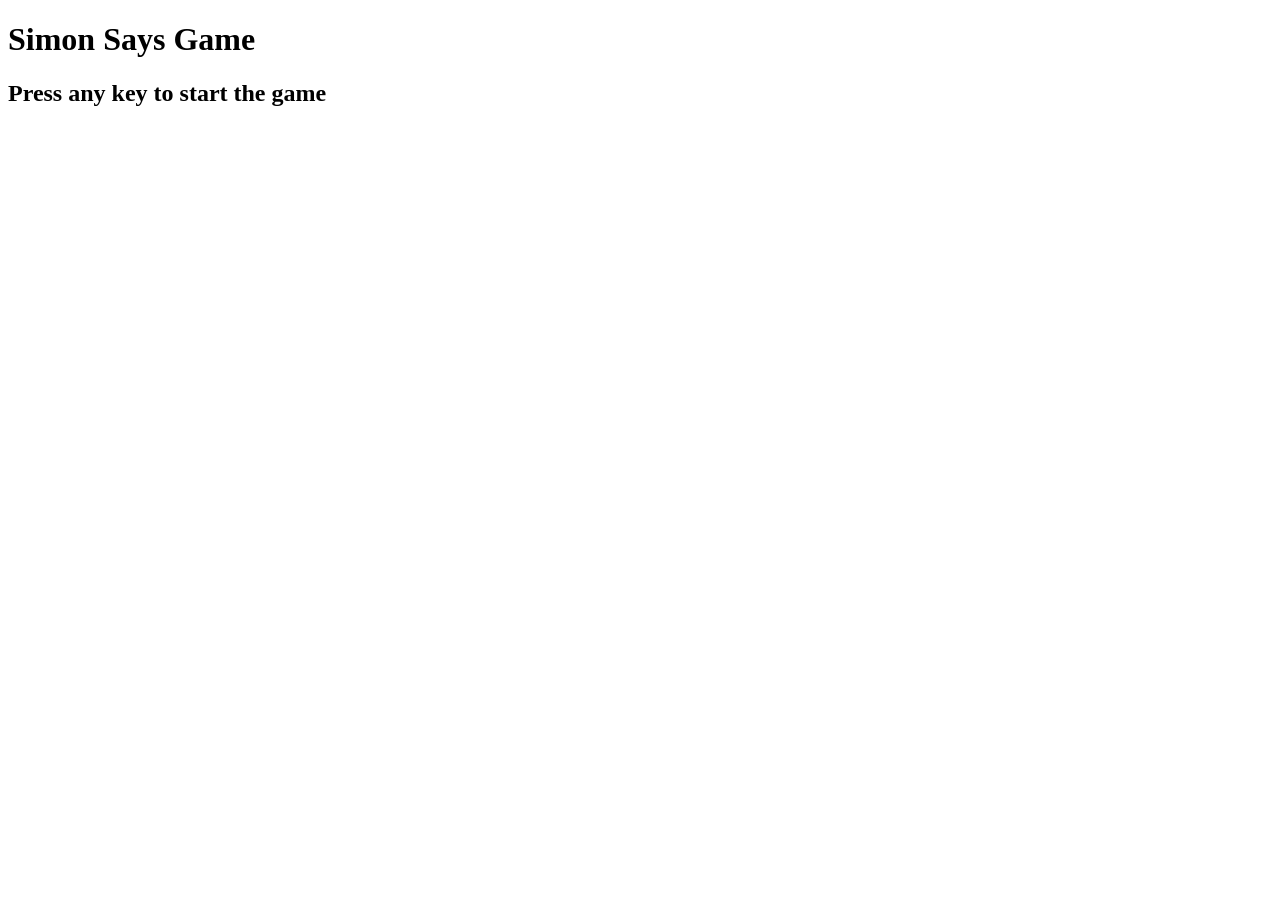
==== simon-game/index.html @ 1f398c9a "Rename index.html to simon-game/index.html" ====
<!DOCTYPE html>
<html lang="en">
<head>
    <meta charset="UTF-8">
    <meta name="viewport" content="width=device-width, initial-scale=1.0">
    <title>Simon Says Game</title>
    <link rel="stylesheet" href="style.css">
</head>
<body>
    <h1>Simon Says Game</h1>
    <h2>Press any key to start the game</h2>
    
    <div class="btn-container">
        <div class="line-one">
            <div class="btn red" type = "button" id="red"></div>
            <div class="btn yellow" type = "button" id="yellow"></div>
        </div>
        <div class="line-one">
            <div class="btn green" type = "button" id="green"></div>
            <div class="btn purple" type = "button" id="purple"></div>
        </div>
        
    </div>
    <script src="app.js"></script>
</body>
</html>
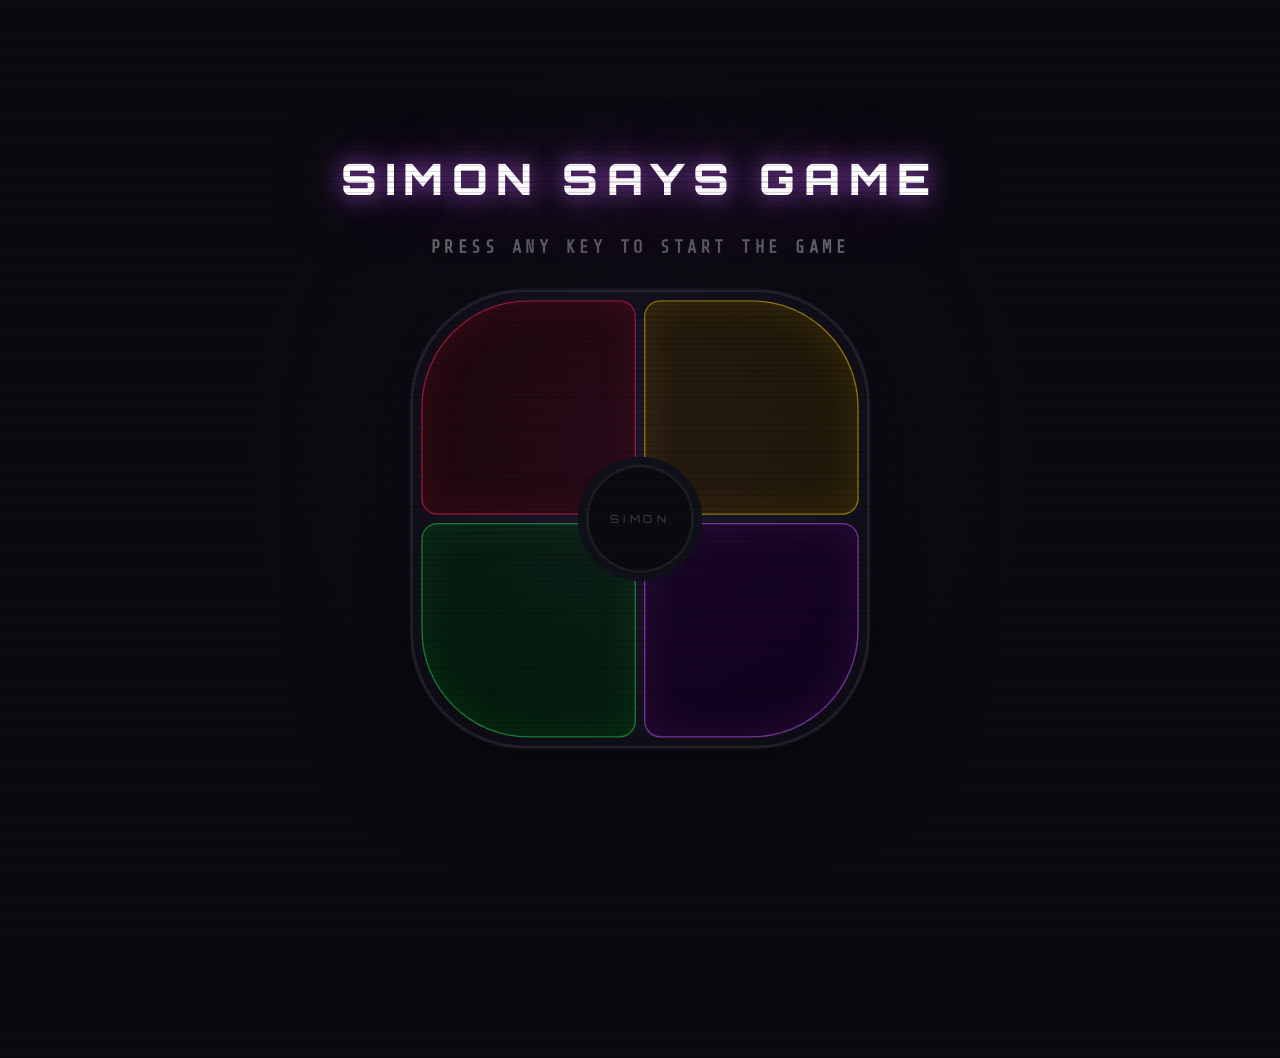
==== commit 321815bf: "add simon-game as normal folder" ====
--- a/simon-game/index.html
+++ b/simon-game/index.html
@@ -23,4 +23,4 @@
     </div>
     <script src="app.js"></script>
 </body>
-</html>
+</html>
--- a/simon-game/style.css
+++ b/simon-game/style.css
@@ -0,0 +1,184 @@
+@import url('https://fonts.googleapis.com/css2?family=Orbitron:wght@700;900&family=Share+Tech+Mono&display=swap');
+
+*, *::before, *::after {
+  box-sizing: border-box;
+  margin: 0;
+  padding: 0;
+}
+
+:root {
+  --red:    #ff2d55;
+  --yellow: #ffd60a;
+  --green:  #30d158;
+  --purple: #bf5af2;
+  --bg:     #0a0a0f;
+  --panel:  #10101a;
+}
+
+body {
+  font-family: 'Orbitron', monospace;
+  background: var(--bg);
+  min-height: 100vh;
+  display: flex;
+  flex-direction: column;
+  align-items: center;
+  justify-content: center;
+  gap: 24px;
+  overflow: hidden;
+  scale:1.35;
+}
+
+/* scanline overlay */
+body::before {
+  content: '';
+  position: fixed;
+  inset: 0;
+  background: repeating-linear-gradient(
+    to bottom,
+    transparent 0px,
+    transparent 3px,
+    rgba(0, 0, 0, 0.15) 3px,
+    rgba(0, 0, 0, 0.15) 4px
+  );
+  pointer-events: none;
+  z-index: 100;
+}
+
+/* ambient purple glow */
+body::after {
+  content: '';
+  position: fixed;
+  width: 600px;
+  height: 600px;
+  border-radius: 50%;
+  background: radial-gradient(circle, rgba(191, 90, 242, 0.07) 0%, transparent 70%);
+  top: 50%;
+  left: 50%;
+  transform: translate(-50%, -50%);
+  pointer-events: none;
+}
+
+h1 {
+  font-size: 2rem;
+  font-weight: 900;
+  letter-spacing: 6px;
+  color: #fff;
+  text-transform: uppercase;
+  text-shadow:
+    0 0 20px rgba(191, 90, 242, 0.9),
+    0 0 60px rgba(191, 90, 242, 0.4);
+}
+
+h2 {
+  font-family: 'Share Tech Mono', monospace;
+  font-size: 0.8rem;
+  letter-spacing: 3px;
+  color: rgba(255, 255, 255, 0.4);
+  text-transform: uppercase;
+}
+
+/* --- Board --- */
+.btn-container {
+  position: relative;
+  width: 340px;
+  height: 340px;
+  border-radius: 25%;
+  background: var(--panel);
+  border: 2px solid rgba(255, 255, 255, 0.06);
+  box-shadow:
+    0 0 0 1px rgba(255, 255, 255, 0.03),
+    0 0 80px rgba(0, 0, 0, 0.8),
+    inset 0 0 60px rgba(0, 0, 0, 0.5);
+  display: flex;
+  flex-direction: column;
+  gap: 6px;
+  padding: 6px;
+  overflow: hidden;
+}
+
+/* center logo circle */
+.btn-container::after {
+  content: 'SIMON';
+  position: absolute;
+  top: 50%;
+  left: 50%;
+  transform: translate(-50%, -50%);
+  width: 80px;
+  height: 80px;
+  border-radius: 50%;
+  background: var(--bg);
+  border: 2px solid rgba(255, 255, 255, 0.08);
+  box-shadow: 0 0 0 6px var(--panel);
+  display: flex;
+  align-items: center;
+  justify-content: center;
+  z-index: 5;
+  font-size: 0.5rem;
+  letter-spacing: 3px;
+  color: rgba(255, 255, 255, 0.25);
+  /* flex on pseudo-element won't center text — use line-height trick */
+  line-height: 80px;
+  text-align: center;
+}
+
+.line-one {
+  display: flex;
+  gap: 6px;
+  flex: 1;
+}
+
+.btn {
+  flex: 1;
+  border: none;
+  cursor: pointer;
+  position: relative;
+  overflow: hidden;
+  transition: filter 0.4s ease, transform 0.08s ease, box-shadow 0.08s ease;
+}
+
+/* unique corner rounding per quadrant */
+.btn.red    { background: #1a0508; border: 1.5px solid rgba(255, 45, 83, 0.5); box-shadow: inset 0 0 30px rgba(255, 45,  85,  0.12); border-radius: 50% 12px 12px 12px; }
+.btn.yellow { background: #1a1500; border: 1.5px solid rgba(255, 214, 10, 0.499); box-shadow: inset 0 0 30px rgba(255, 214, 10,  0.12); border-radius: 12px 50% 12px 12px; }
+.btn.green  { background: #001a09; border: 1.5px solid rgba(48, 209, 88, 0.53); box-shadow: inset 0 0 30px rgba(48,  209, 88,  0.12); border-radius: 12px 12px 12px 50%; }
+.btn.purple { background: #0f001a; border: 1.5px solid rgba(191, 90, 242, 0.578); box-shadow: inset 0 0 30px rgba(191, 90,  242, 0.12); border-radius: 12px 12px 50% 12px; }
+
+/* hover shimmer */
+.btn::after {
+  content: '';
+  position: absolute;
+  inset: 0;
+  background: rgba(255, 255, 255, 0.05);
+  opacity: 0;
+  transition: opacity 0.2s;
+}
+.btn:hover::after { opacity: 1; }
+
+/* flash states — instant ON, slow fade OFF */
+.btn.active {
+  transition: filter 0s, transform 0.08s, box-shadow 0s;
+}
+
+.btn.active.red {
+  background: var(--red);
+  box-shadow: 0 0 40px var(--red), 0 0 100px rgba(255, 45, 85, 0.5);
+  filter: brightness(1.3);
+  transform: scale(0.97);
+}
+.btn.active.yellow {
+  background: var(--yellow);
+  box-shadow: 0 0 40px var(--yellow), 0 0 100px rgba(255, 214, 10, 0.5);
+  filter: brightness(1.3);
+  transform: scale(0.97);
+}
+.btn.active.green {
+  background: var(--green);
+  box-shadow: 0 0 40px var(--green), 0 0 100px rgba(48, 209, 88, 0.5);
+  filter: brightness(1.3);
+  transform: scale(0.97);
+}
+.btn.active.purple {
+  background: var(--purple);
+  box-shadow: 0 0 40px var(--purple), 0 0 100px rgba(191, 90, 242, 0.5);
+  filter: brightness(1.3);
+  transform: scale(0.97);
+}
